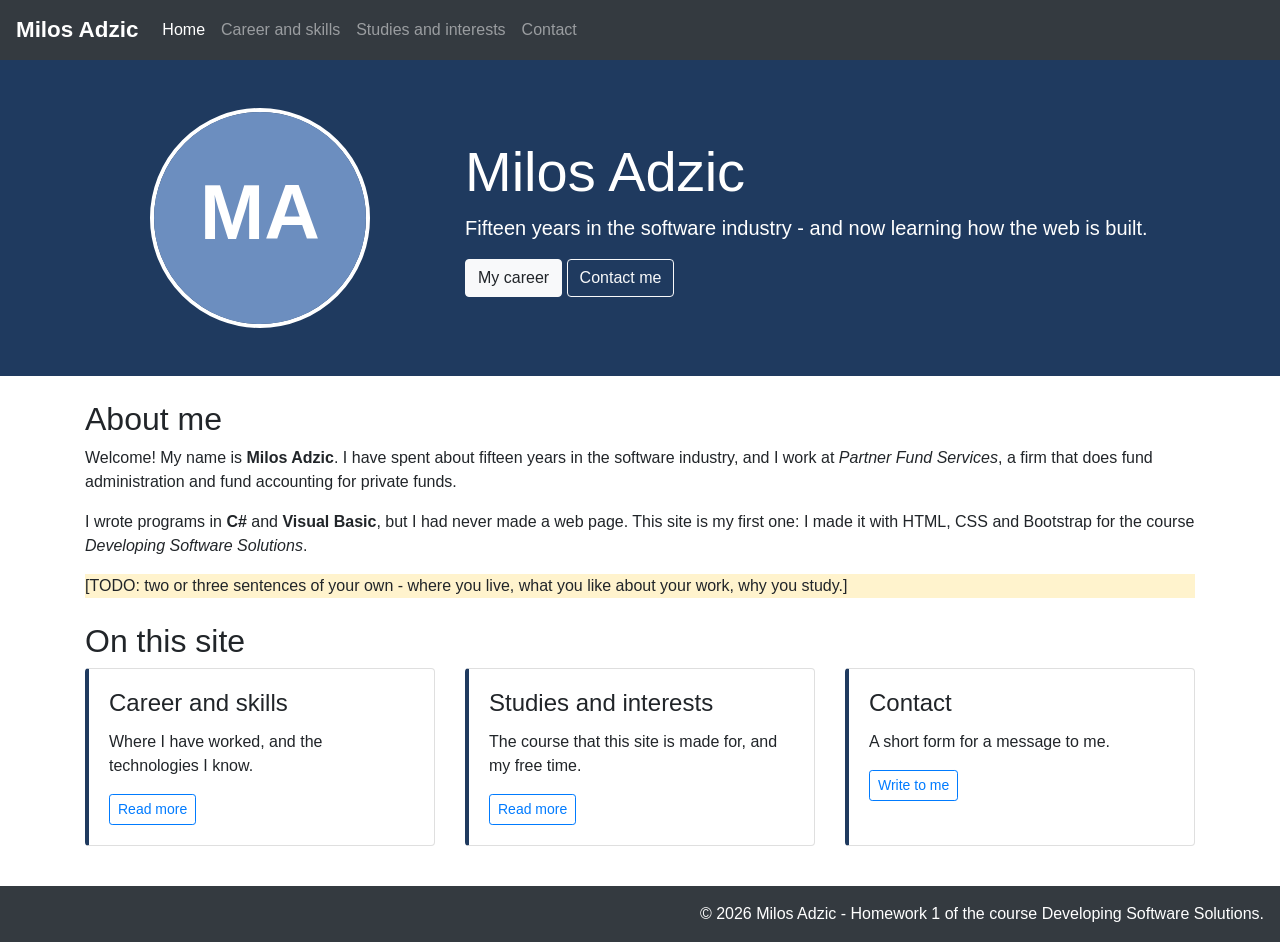
==== index.html @ 6c15d51f "Add files via upload" ====
<!DOCTYPE html>
<html lang="en">

<head>
    <meta charset="utf-8">
    <meta name="viewport" content="width=device-width, initial-scale=1">
    <meta name="description" content="The personal web presentation of Milos Adzic">
    <title>Milos Adzic - Home</title>
    <link rel="stylesheet" href="https://maxcdn.bootstrapcdn.com/bootstrap/4.5.2/css/bootstrap.min.css">
    <!-- our own rules come after Bootstrap, so that they win when both set the same property -->
    <link rel="stylesheet" href="css/site.css">
    <script src="https://ajax.googleapis.com/ajax/libs/jquery/3.5.1/jquery.min.js"></script>
    <script src="https://cdnjs.cloudflare.com/ajax/libs/popper.js/1.16.0/umd/popper.min.js"></script>
    <script src="https://maxcdn.bootstrapcdn.com/bootstrap/4.5.2/js/bootstrap.min.js"></script>
</head>

<body>
    <!-- 1. the navbar, the same on every page: below 768 pixels the links hide behind the button -->
    <nav class="navbar navbar-expand-md bg-dark navbar-dark">
        <a class="navbar-brand" href="index.html">Milos Adzic</a>
        <button class="navbar-toggler" type="button" data-toggle="collapse" data-target="#menu">
            <span class="navbar-toggler-icon"></span>
        </button>
        <div class="collapse navbar-collapse" id="menu">
            <ul class="navbar-nav">
                <li class="nav-item active"><a class="nav-link" href="index.html">Home</a></li>
                <li class="nav-item"><a class="nav-link" href="career.html">Career and skills</a></li>
                <li class="nav-item"><a class="nav-link" href="interests.html">Studies and interests</a></li>
                <li class="nav-item"><a class="nav-link" href="contact.html">Contact</a></li>
            </ul>
        </div>
    </nav>

    <!-- 2. the top of the page: the photo next to the name - one under the other on a phone -->
    <div class="hero py-5">
        <div class="container">
            <div class="row align-items-center">
                <div class="col-md-4 text-center mb-3 mb-md-0">
                    <img src="images/photo.svg" alt="A photo of Milos Adzic" class="photo img-fluid">
                </div>
                <div class="col-md-8">
                    <h1 class="display-4">Milos Adzic</h1>
                    <p class="lead">Fifteen years in the software industry - and now learning how the web is built.</p>
                    <a href="career.html" class="btn btn-light">My career</a>
                    <a href="contact.html" class="btn btn-outline-light">Contact me</a>
                </div>
            </div>
        </div>
    </div>

    <div class="container mt-4">
        <!-- 3. a few paragraphs about me -->
        <h2>About me</h2>
        <p>
            Welcome! My name is <strong>Milos Adzic</strong>. I have spent about fifteen years in the software
            industry, and I work at <em>Partner Fund Services</em>, a firm that does fund administration and
            fund accounting for private funds.
        </p>
        <p>
            I wrote programs in <strong>C#</strong> and <strong>Visual Basic</strong>, but I had never made a web
            page. This site is my first one: I made it with HTML, CSS and Bootstrap for the course
            <em>Developing Software Solutions</em>.
        </p>
        <p class="todo">
            [TODO: two or three sentences of your own - where you live, what you like about your work,
            why you study.]
        </p>

        <!-- 4. three cards that lead to the other pages: one, two or three in a line -->
        <h2 class="mt-4">On this site</h2>
        <div class="row">
            <div class="col-sm-6 col-lg-4 mb-3">
                <div class="card h-100">
                    <div class="card-body">
                        <h4 class="card-title">Career and skills</h4>
                        <p class="card-text">Where I have worked, and the technologies I know.</p>
                        <a href="career.html" class="btn btn-outline-primary btn-sm">Read more</a>
                    </div>
                </div>
            </div>
            <div class="col-sm-6 col-lg-4 mb-3">
                <div class="card h-100">
                    <div class="card-body">
                        <h4 class="card-title">Studies and interests</h4>
                        <p class="card-text">The course that this site is made for, and my free time.</p>
                        <a href="interests.html" class="btn btn-outline-primary btn-sm">Read more</a>
                    </div>
                </div>
            </div>
            <div class="col-sm-6 col-lg-4 mb-3">
                <div class="card h-100">
                    <div class="card-body">
                        <h4 class="card-title">Contact</h4>
                        <p class="card-text">A short form for a message to me.</p>
                        <a href="contact.html" class="btn btn-outline-primary btn-sm">Write to me</a>
                    </div>
                </div>
            </div>
        </div>
    </div>

    <!-- 5. the footer, the same on every page: its alignment is set in css/site.css -->
    <div class="site-footer bg-dark text-white p-3 mt-4">
        &copy; 2026 Milos Adzic - Homework 1 of the course Developing Software Solutions.
    </div>
</body>

</html>
---- css/site.css ----
/* Our own rules for the whole site. Every page links this file after Bootstrap,
   so these rules win over the rules of Bootstrap that are equally specific. */

/* the name of the site in the navbar a little larger than Bootstrap makes it */
.navbar-brand {
    font-size: 1.4rem;
    font-weight: bold;
}

/* the top of the home page: a dark blue band instead of the grey jumbotron of Bootstrap */
.hero {
    background-color: #1f3a5f;
    color: white;
}

/* the photo: a circle with a white edge, never wider than 220 pixels */
.photo {
    max-width: 220px;
    border-radius: 50%;
    border: 4px solid white;
}

/* a thin coloured line on the left of every card of the site */
.card {
    border-left: 4px solid #1f3a5f;
}

/* placeholders that still wait for real text - delete this rule when none are left */
.todo {
    background-color: #fff3cd;
}

/* the footer: centred on narrow screens ... */
.site-footer {
    text-align: center;
}

/* ... and on the right from 768 pixels on - mobile first */
@media (min-width: 768px) {
    .site-footer {
        text-align: right;
    }
}
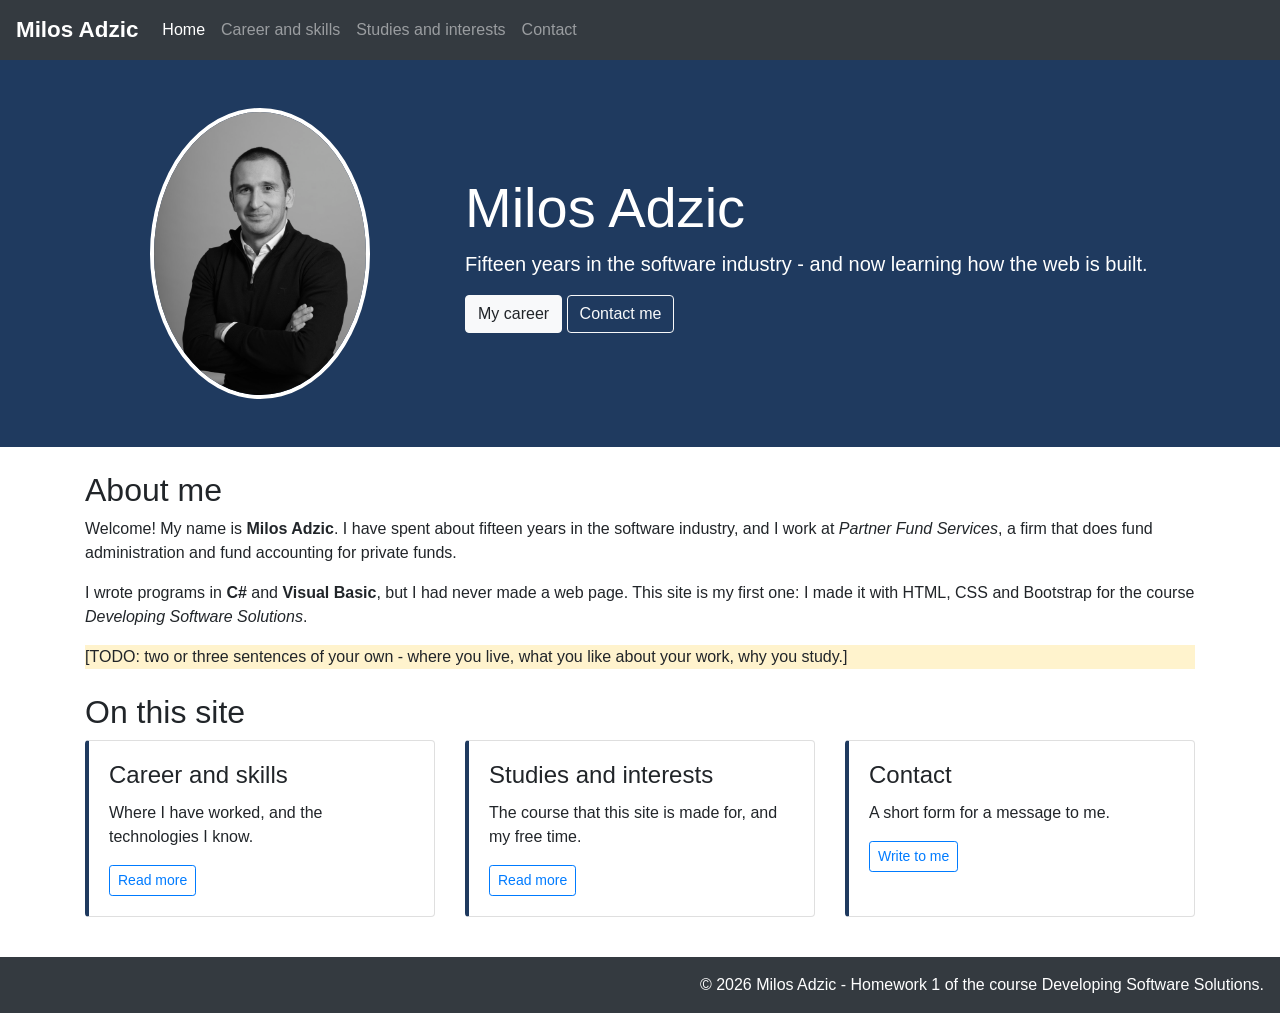
==== commit 3b3b654f: "Replace photo.svg with image.png in index.html" ====
--- a/index.html
+++ b/index.html
@@ -2,12 +2,12 @@
 <html lang="en">
 
 <head>
-    <meta charset="utf-8">
+    <!--  <meta charset="utf-8"> -->
     <meta name="viewport" content="width=device-width, initial-scale=1">
     <meta name="description" content="The personal web presentation of Milos Adzic">
     <title>Milos Adzic - Home</title>
     <link rel="stylesheet" href="https://maxcdn.bootstrapcdn.com/bootstrap/4.5.2/css/bootstrap.min.css">
-    <!-- our own rules come after Bootstrap, so that they win when both set the same property -->
+    <!-- dopuna pravila za stil mimo bootstrapa, u posebnom fajlu -->
     <link rel="stylesheet" href="css/site.css">
     <script src="https://ajax.googleapis.com/ajax/libs/jquery/3.5.1/jquery.min.js"></script>
     <script src="https://cdnjs.cloudflare.com/ajax/libs/popper.js/1.16.0/umd/popper.min.js"></script>
@@ -15,7 +15,7 @@
 </head>
 
 <body>
-    <!-- 1. the navbar, the same on every page: below 768 pixels the links hide behind the button -->
+    <!-- 1. the navbar, the same on every page -->
     <nav class="navbar navbar-expand-md bg-dark navbar-dark">
         <a class="navbar-brand" href="index.html">Milos Adzic</a>
         <button class="navbar-toggler" type="button" data-toggle="collapse" data-target="#menu">
@@ -36,7 +36,7 @@
         <div class="container">
             <div class="row align-items-center">
                 <div class="col-md-4 text-center mb-3 mb-md-0">
-                    <img src="images/photo.svg" alt="A photo of Milos Adzic" class="photo img-fluid">
+                    <img src="images/image.png" alt="A photo of Milos Adzic" class="photo img-fluid">
                 </div>
                 <div class="col-md-8">
                     <h1 class="display-4">Milos Adzic</h1>
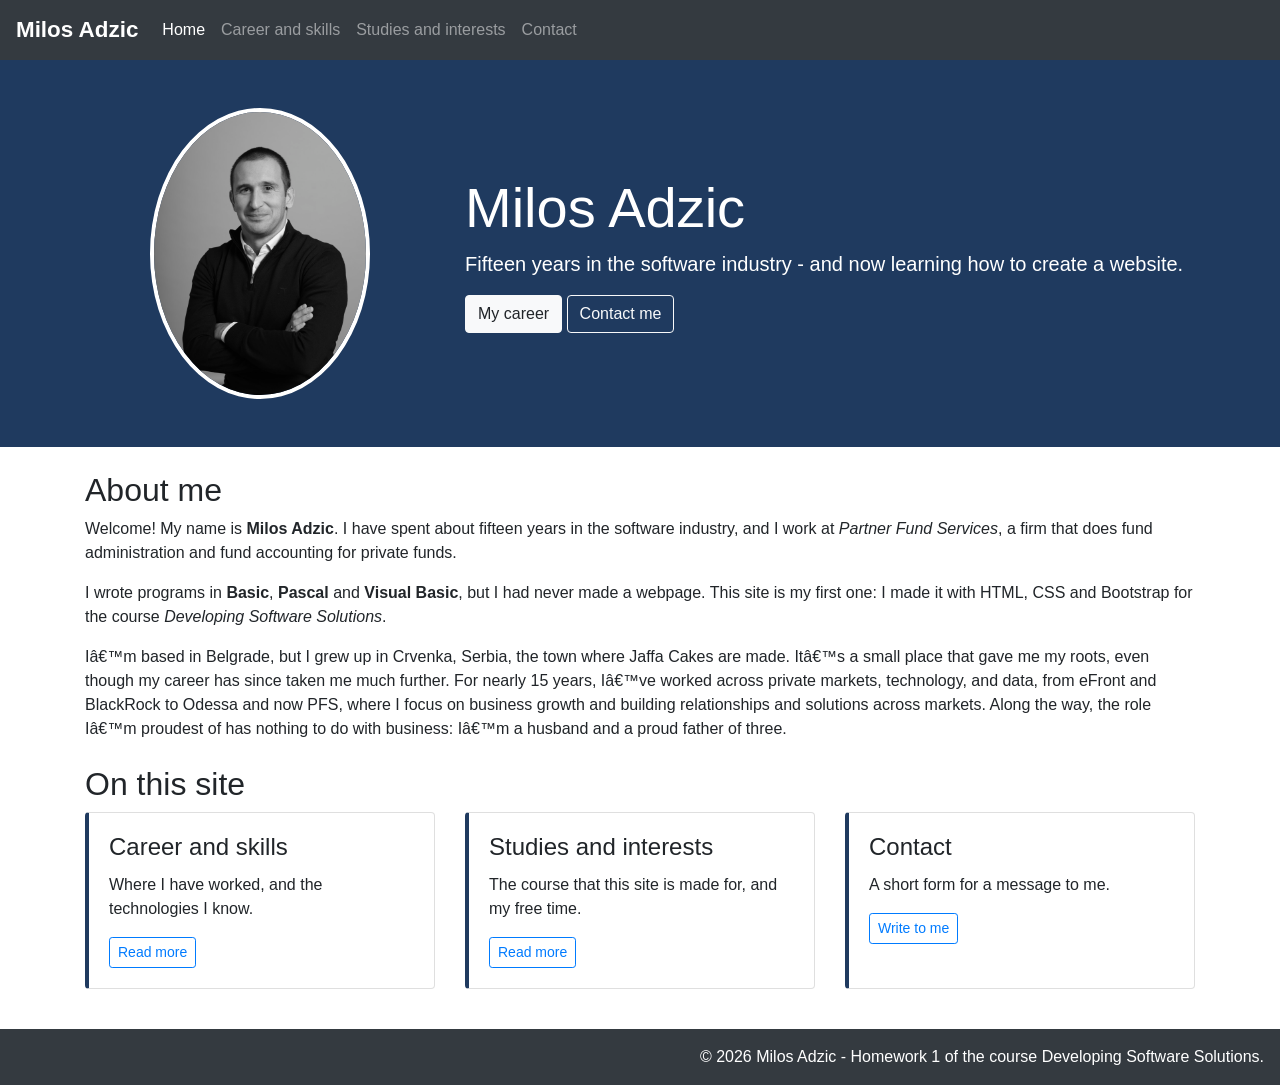
==== commit ba9ae9d2: "Update personal description and background in index.html" ====
--- a/index.html
+++ b/index.html
@@ -40,7 +40,7 @@
                 </div>
                 <div class="col-md-8">
                     <h1 class="display-4">Milos Adzic</h1>
-                    <p class="lead">Fifteen years in the software industry - and now learning how the web is built.</p>
+                    <p class="lead">Fifteen years in the software industry - and now learning how to create a website.</p>
                     <a href="career.html" class="btn btn-light">My career</a>
                     <a href="contact.html" class="btn btn-outline-light">Contact me</a>
                 </div>
@@ -57,13 +57,16 @@
             fund accounting for private funds.
         </p>
         <p>
-            I wrote programs in <strong>C#</strong> and <strong>Visual Basic</strong>, but I had never made a web
-            page. This site is my first one: I made it with HTML, CSS and Bootstrap for the course
+            I wrote programs in <strong>Basic</strong>, <strong>Pascal</strong> and <strong>Visual Basic</strong>, 
+            but I had never made a webpage. This site is my first one: I made it with HTML, CSS and Bootstrap for the course
             <em>Developing Software Solutions</em>.
         </p>
-        <p class="todo">
-            [TODO: two or three sentences of your own - where you live, what you like about your work,
-            why you study.]
+        <p>
+            I’m based in Belgrade, but I grew up in Crvenka, Serbia, the town where Jaffa Cakes are made. It’s a small place that gave me my roots, even though my career has since taken me much further.
+
+For nearly 15 years, I’ve worked across private markets, technology, and data, from eFront and BlackRock to Odessa and now PFS, where I focus on business growth and building relationships and solutions across markets.
+
+Along the way, the role I’m proudest of has nothing to do with business: I’m a husband and a proud father of three.
         </p>
 
         <!-- 4. three cards that lead to the other pages: one, two or three in a line -->
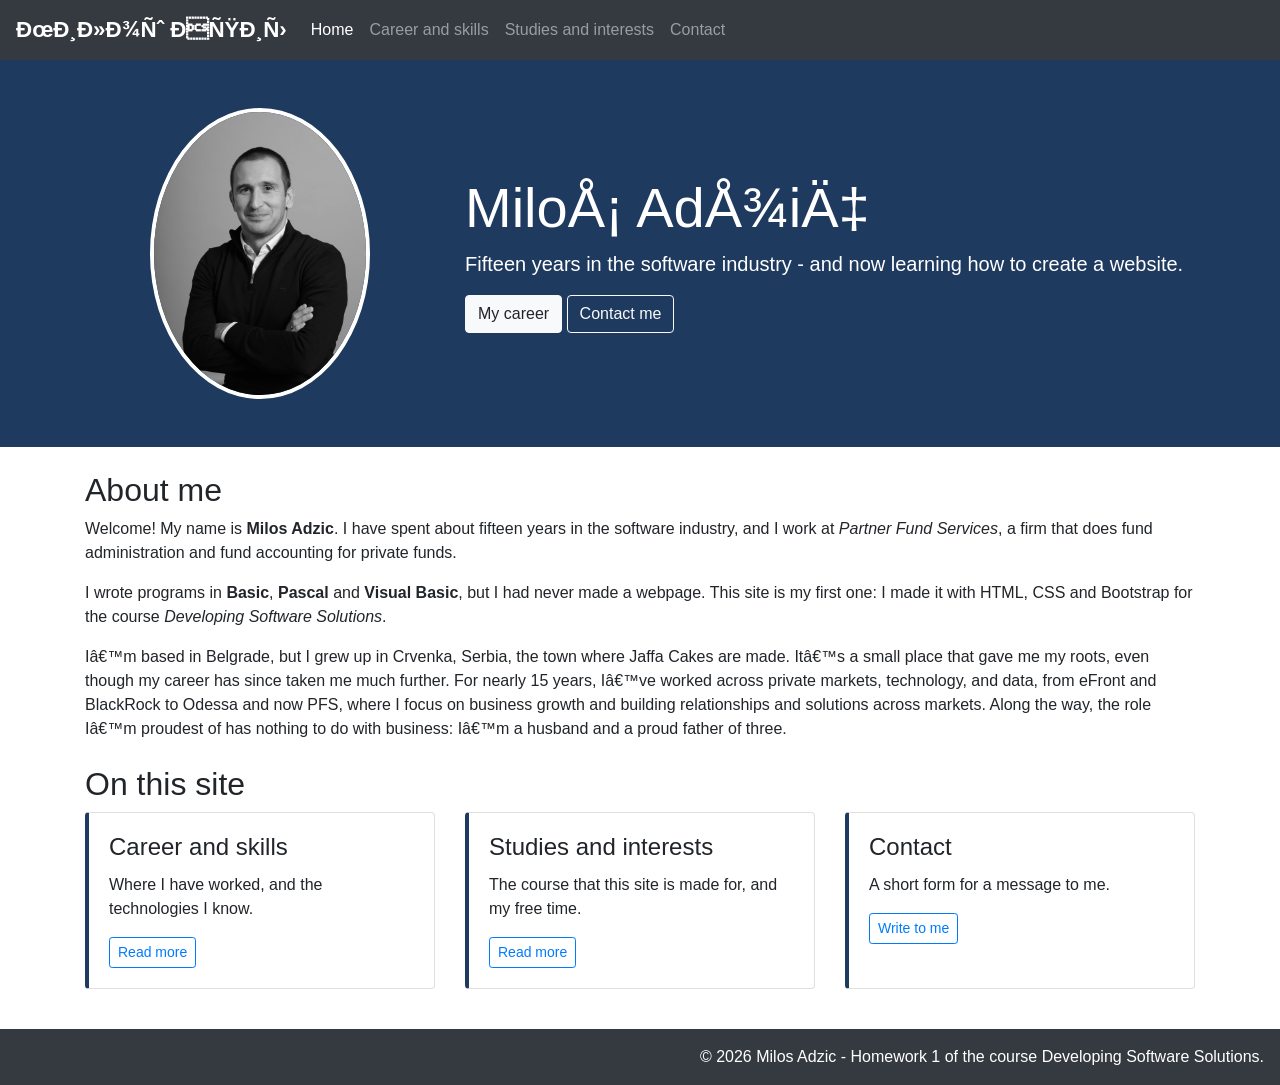
==== commit ef54b590: "Update name to Cyrillic in navbar and header" ====
--- a/index.html
+++ b/index.html
@@ -17,7 +17,7 @@
 <body>
     <!-- 1. the navbar, the same on every page -->
     <nav class="navbar navbar-expand-md bg-dark navbar-dark">
-        <a class="navbar-brand" href="index.html">Milos Adzic</a>
+        <a class="navbar-brand" href="index.html">Милош Аџић</a>
         <button class="navbar-toggler" type="button" data-toggle="collapse" data-target="#menu">
             <span class="navbar-toggler-icon"></span>
         </button>
@@ -39,7 +39,7 @@
                     <img src="images/image.png" alt="A photo of Milos Adzic" class="photo img-fluid">
                 </div>
                 <div class="col-md-8">
-                    <h1 class="display-4">Milos Adzic</h1>
+                    <h1 class="display-4">Miloš Adžić</h1>
                     <p class="lead">Fifteen years in the software industry - and now learning how to create a website.</p>
                     <a href="career.html" class="btn btn-light">My career</a>
                     <a href="contact.html" class="btn btn-outline-light">Contact me</a>
@@ -62,11 +62,11 @@
             <em>Developing Software Solutions</em>.
         </p>
         <p>
-            I’m based in Belgrade, but I grew up in Crvenka, Serbia, the town where Jaffa Cakes are made. It’s a small place that gave me my roots, even though my career has since taken me much further.
-
-For nearly 15 years, I’ve worked across private markets, technology, and data, from eFront and BlackRock to Odessa and now PFS, where I focus on business growth and building relationships and solutions across markets.
-
-Along the way, the role I’m proudest of has nothing to do with business: I’m a husband and a proud father of three.
+            I’m based in Belgrade, but I grew up in Crvenka, Serbia, the town where Jaffa Cakes are made.
+            It’s a small place that gave me my roots, even though my career has since taken me much further. 
+            For nearly 15 years, I’ve worked across private markets, technology, and data, from eFront and BlackRock to Odessa and now PFS,
+            where I focus on business growth and building relationships and solutions across markets. 
+            Along the way, the role I’m proudest of has nothing to do with business: I’m a husband and a proud father of three.
         </p>
 
         <!-- 4. three cards that lead to the other pages: one, two or three in a line -->
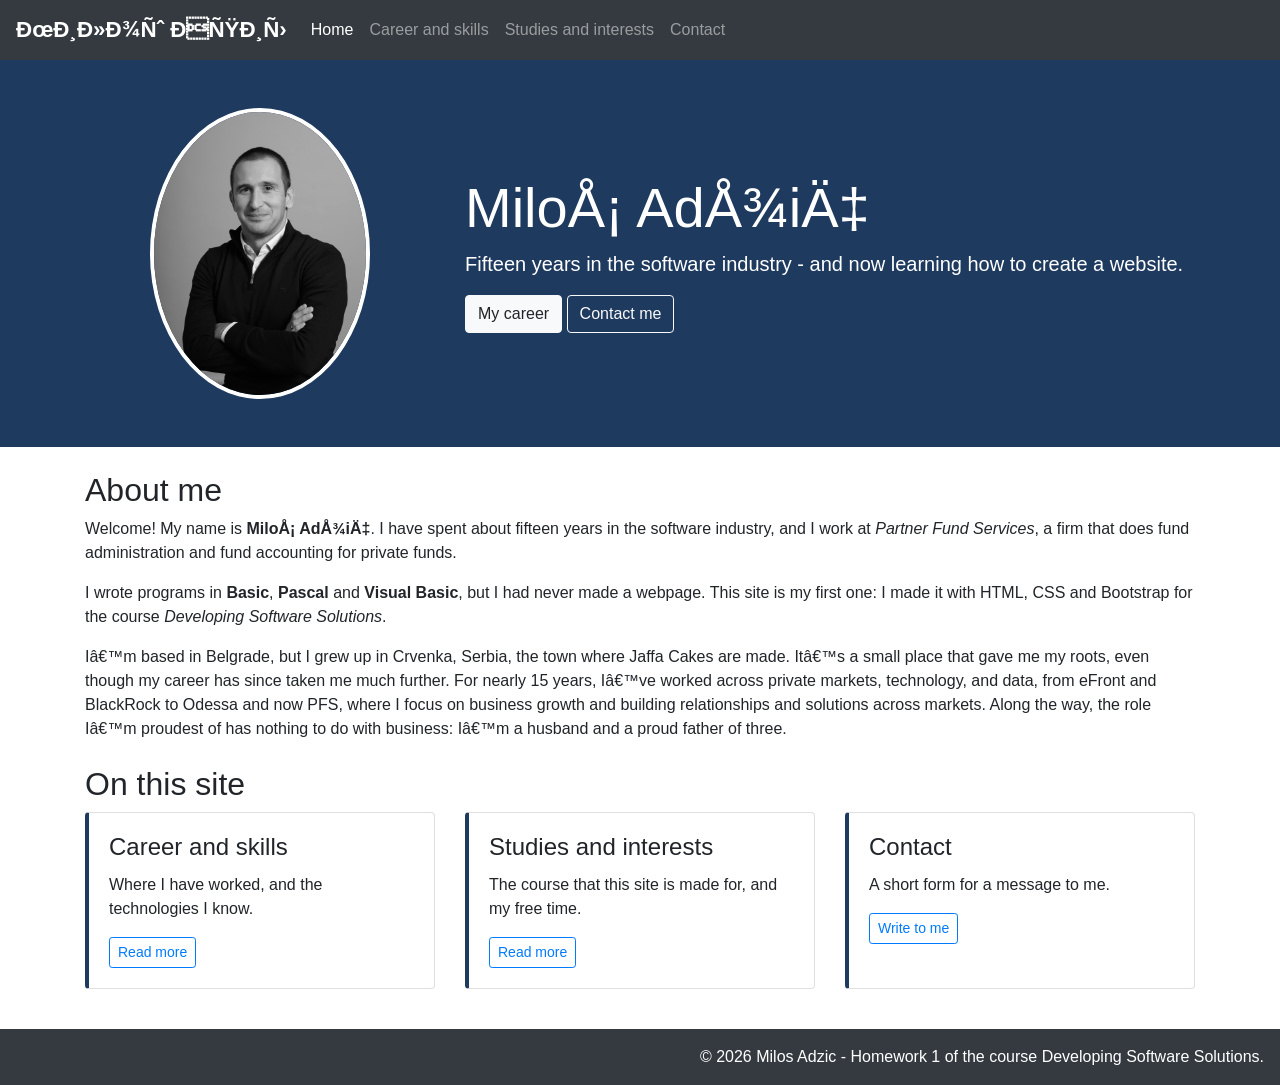
==== commit 06b240fb: "Correct name spelling in About me section" ====
--- a/index.html
+++ b/index.html
@@ -52,7 +52,7 @@
         <!-- 3. a few paragraphs about me -->
         <h2>About me</h2>
         <p>
-            Welcome! My name is <strong>Milos Adzic</strong>. I have spent about fifteen years in the software
+            Welcome! My name is <strong>Miloš Adžić</strong>. I have spent about fifteen years in the software
             industry, and I work at <em>Partner Fund Services</em>, a firm that does fund administration and
             fund accounting for private funds.
         </p>
